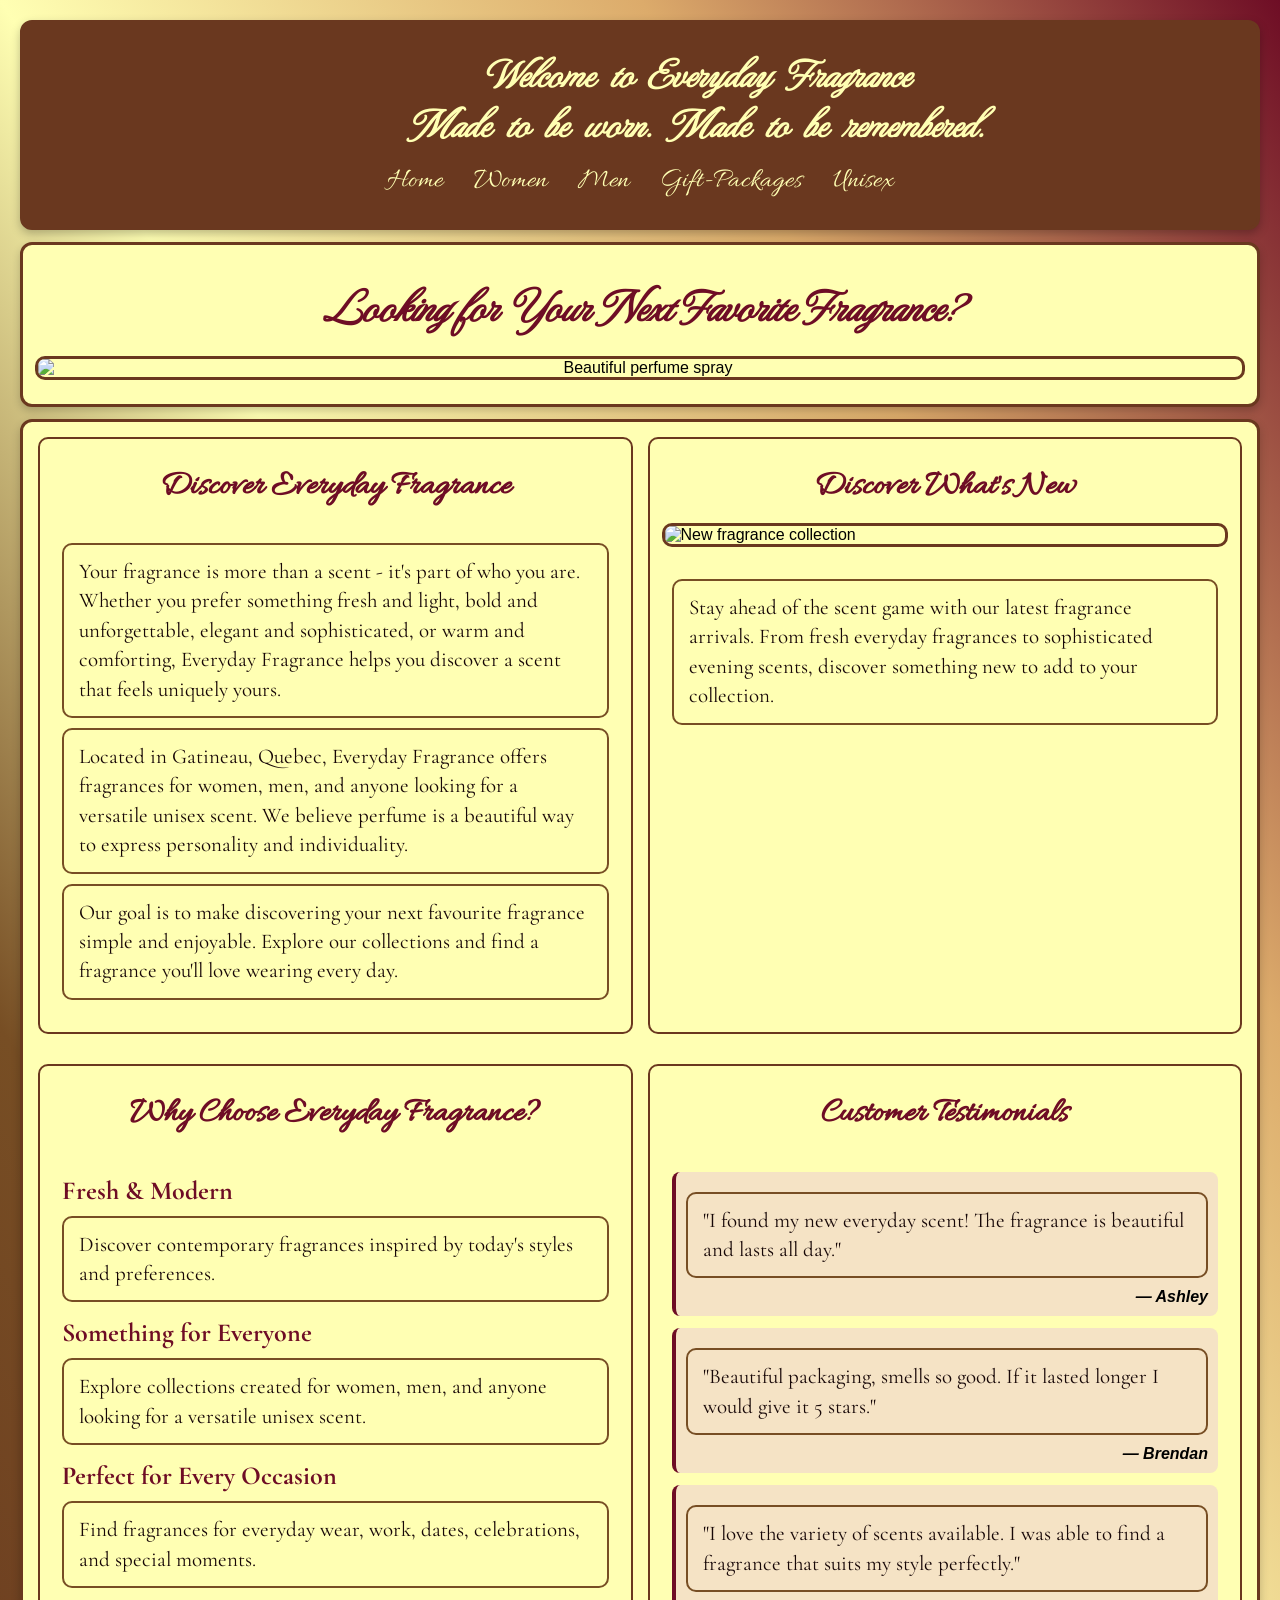
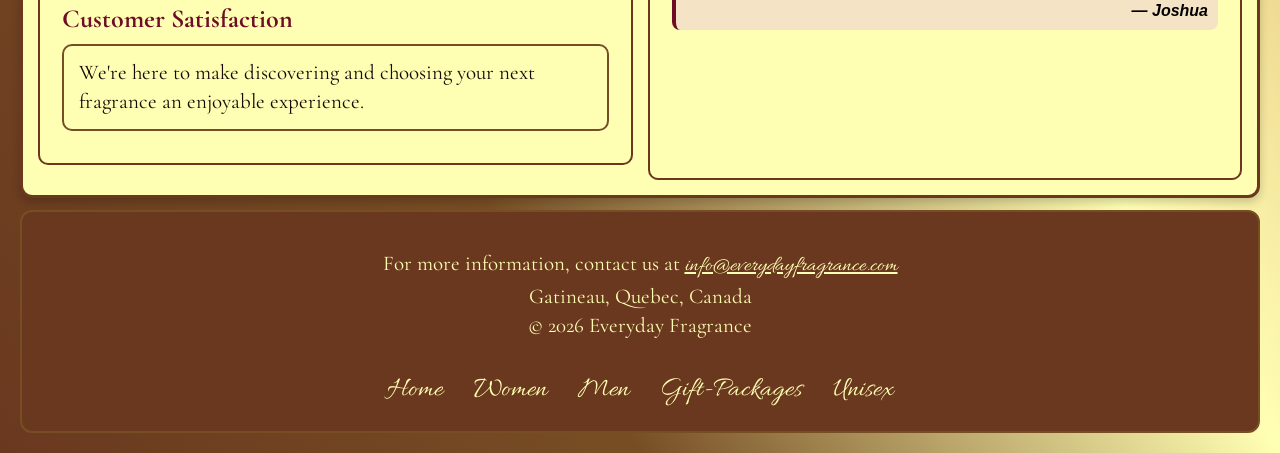
==== docs/index.html @ cf5535ca "Added files for everyday Fragrance" ====
<!DOCTYPE html>
<html lang="en">

<head>
    <meta charset="UTF-8">
    <meta name="viewport" content="width=device-width, initial-scale=1.0">

    <link rel="stylesheet" href="styles/site.css">
    <link rel="icon" href="images/perfume-icon.png" type="image/x-icon">

    <link rel="preconnect" href="https://fonts.googleapis.com">
    <link rel="preconnect" href="https://fonts.gstatic.com" crossorigin>

    <link href="https://fonts.googleapis.com/css2?family=Allura&family=Cormorant+Garamond:ital,wght@0,300..700;1,300..700&family=MonteCarlo&display=swap"
        rel="stylesheet">

    <title>Home | Everyday Fragrance</title>
</head>

<body>

    <div id="topBar">

        <header>
            <h1 class="heading">Welcome to Everyday Fragrance</h1>
            <h2 class="heading">Made to be worn. Made to be remembered.</h2>
        </header>

        <nav>
            <ul>
                <li><a href="index.html">Home</a></li>
                <li><a href="women.html">Women</a></li>
                <li><a href="men.html">Men</a></li>
                <li><a href="gifts.html">Gift-Packages</a></li>
                <li><a href="unisex.html">Unisex</a></li>
            </ul>
        </nav>

    </div>

    <div class="image-box">

        <h1>Looking for Your Next Favorite Fragrance?</h1>

        <img src="images/spray-1.jpg" alt="Beautiful perfume spray">

    </div>

    <main>

        <section class="intro">

            <h2>Discover Everyday Fragrance</h2>

            <div class="container">

                <p>
                    Your fragrance is more than a scent - it's part of who you are.
                    Whether you prefer something fresh and light, bold and
                    unforgettable, elegant and sophisticated, or warm and
                    comforting, Everyday Fragrance helps you discover a scent
                    that feels uniquely yours.
                </p>

                <p>
                    Located in Gatineau, Quebec, Everyday Fragrance offers
                    fragrances for women, men, and anyone looking for a
                    versatile unisex scent. We believe perfume is a beautiful
                    way to express personality and individuality.
                </p>

                <p>
                    Our goal is to make discovering your next favourite
                    fragrance simple and enjoyable. Explore our collections
                    and find a fragrance you'll love wearing every day.
                </p>

            </div>

        </section>

        <section>

            <h2>Discover What's New</h2>

            <img src="images/spray-3.jpg"
                alt="New fragrance collection">

            <div class="container">

                <p>
                    Stay ahead of the scent game with our latest fragrance
                    arrivals. From fresh everyday fragrances to sophisticated
                    evening scents, discover something new to add to your
                    collection.
                </p>

            </div>

        </section>

        <section>

            <h2>Why Choose Everyday Fragrance?</h2>

            <div class="container">

                <h3>Fresh & Modern</h3>

                <p>
                    Discover contemporary fragrances inspired by today's
                    styles and preferences.
                </p>

                <h3>Something for Everyone</h3>

                <p>
                    Explore collections created for women, men, and anyone
                    looking for a versatile unisex scent.
                </p>

                <h3>Perfect for Every Occasion</h3>

                <p>
                    Find fragrances for everyday wear, work, dates,
                    celebrations, and special moments.
                </p>

                <h3>Customer Satisfaction</h3>

                <p>
                    We're here to make discovering and choosing your next
                    fragrance an enjoyable experience.
                </p>

            </div>

        </section>

        <section class="testimonials">

            <h2>Customer Testimonials</h2>

            <div class="container">

                <blockquote>

                    <p>
                        "I found my new everyday scent! The fragrance is
                        beautiful and lasts all day."
                    </p>

                    <cite>— Ashley</cite>

                </blockquote>

                <blockquote>

                    <p>
                        "Beautiful packaging, smells so good. If it lasted
                        longer I would give it 5 stars."
                    </p>

                    <cite>— Brendan</cite>

                </blockquote>

                <blockquote>

                    <p>
                        "I love the variety of scents available. I was able
                        to find a fragrance that suits my style perfectly."
                    </p>

                    <cite>— Joshua</cite>

                </blockquote>

            </div>

        </section>

    </main>

    <footer>

        <p>
            For more information, contact us at
            <a href="mailto:info@everydayfragrance.com">
                info@everydayfragrance.com
            </a>
            <br>
            Gatineau, Quebec, Canada
            <br>
            &copy; 2026 Everyday Fragrance
        </p>

        <nav>

            <ul>
                <li><a href="index.html">Home</a></li>
                <li><a href="women.html">Women</a></li>
                <li><a href="men.html">Men</a></li>
                <li><a href="gifts.html">Gift-Packages</a></li>
                <li><a href="unisex.html">Unisex</a></li>
            </ul>

        </nav>

    </footer>

</body>
</html>
---- docs/styles/site.css ----
:root {
    --primaryDark: #6e0d25;
    --secondaryDark: #774E24;
    --mainDark: #6A381F;
    --primaryLight: #DCAB6B;
    --secondaryLight: #FFFFB3;
    --mainFont: "Cormorant Garamond", serif;
}

* {
    box-sizing: border-box;
}

body {
    background: linear-gradient(to bottom left, #6e0d25, #DCAB6B, #FFFFB3, #774E24, #6A381F);
    font-family: Arial, sans-serif;
    padding: 10px;
    margin: 0;

    h1 {
        font-family: MonteCarlo, cursive;
        font-style: italic;
        font-weight: bold;
        font-size: 45px;
        margin: 10px;
    }
}

h2 {
    font-family: Allura, cursive;
    font-weight: bold;
    font-size: 34px;
    color: var(--primaryDark);
    margin: 15px 5px;
    text-align: center;
}

h3 {
    color: var(--primaryDark);
    font-family: var(--mainFont);
    font-size: 26px;
    margin: 15px 0 8px;
}

#topBar {
    background-color: var(--mainDark);
    background-image: url("../images/Everyday-Fragrance-Logo.png");
    background-repeat: no-repeat;
    background-position: center 10px;
    background-size: 115px;
    text-align: center;
    color: var(--secondaryLight);
    padding: 125px 12px 15px;
    border: 3px solid var(--mainDark);
    border-radius: 12px;
    box-shadow: 0 4px 10px rgba(0, 0, 0, 0.25);

    .heading {
        font-family: MonteCarlo, cursive;
        font-style: italic;
        color: var(--secondaryLight);
        font-size: 40px;
        word-spacing: 8px;
        line-height: 1;
        margin: 10px;
    }
}

nav {
    ul {
        list-style-type: none;
        display: flex;
        flex-direction: row;
        flex-wrap: wrap;
        justify-content: center;
        gap: 10px 18px;
        padding: 0;
        margin: 18px 0 5px;
    }

    li {
        margin: 3px;
    }

    a {
        font-family: Allura, cursive;
        text-decoration: none;
        font-size: 25px;
        color: var(--secondaryLight);

        &:active {
            color: var(--primaryLight);
        }
    }
}

a {
    font-family: Allura, cursive;
    color: var(--primaryDark);
    font-size: 22px;

    &:active {
        color: var(--primaryLight);
    }
}

main {
    background-color: var(--secondaryLight);
    padding: 15px;
    margin-top: 12px;
    border: 3px solid var(--mainDark);
    border-radius: 12px;
    box-shadow: 0 4px 10px rgba(0, 0, 0, 0.2);

    section {
        background-color: var(--secondaryLight);
        padding: 12px;
        margin-bottom: 15px;
        border: 2px solid var(--mainDark);
        border-radius: 10px;

        &:last-child {
            margin-bottom: 0;
        }
    }
}

.image-box {
    background-color: var(--secondaryLight);
    text-align: center;
    padding: 12px;
    margin-top: 12px;
    border: 3px solid var(--mainDark);
    border-radius: 12px;
    box-shadow: 0 4px 8px rgba(0, 0, 0, 0.2);

    h1 {
        color: var(--primaryDark);
    }
}

img {
    display: block;
    max-width: 100%;
    width: 100%;
    height: auto;
    border: 3px solid var(--mainDark);
    border-radius: 10px;
    margin: 12px auto;
}

p {
    font-family: var(--mainFont);
    font-size: 21px;
    line-height: 1.4;
    color: #170707;
    padding: 12px 15px;
    margin: 10px 0;
    border: 2px double var(--secondaryDark);
    border-radius: 10px;
}

.container {
    padding: 8px;
    column-count: 1;
}

.float-image {
    width: 100%;
    height: auto;
    margin: 10px auto;
}

blockquote {
    background-color: #F5E3C5;
    border-left: 4px solid var(--primaryDark);
    padding: 10px;
    margin: 12px 0;
    border-radius: 8px;

    cite {
        display: block;
        text-align: right;
        font-weight: bold;
        font-style: italic;
    }
}

footer {
    background-color: var(--mainDark);
    color: var(--secondaryLight);
    text-align: center;
    padding: 15px;
    margin-top: 12px;
    border: 2px solid var(--secondaryDark);
    border-radius: 12px;

    p {
        color: var(--secondaryLight);
        border: none;
    }

    a {
        color: var(--secondaryLight);
    }

    ul {
        padding: 0;
        list-style: none;
    }
}

@media screen and (min-width: 768px) {

    body {
        padding: 20px;
    }

    #topBar {
        background-size: 160px;
        background-position: 20px center;
        padding: 20px;

        .heading {
            margin-left: 120px;
        }
    }

    nav {
        ul {
            flex-direction: row;
            justify-content: center;
            gap: 25px;
        }

        a {
            font-size: 28px;

            &:hover {
                font-style: italic;
                text-decoration: underline;
                color: var(--primaryLight);
            }
        }
    }

    main {
        display: grid;
        grid-template-columns: 1fr 1fr;
        gap: 15px;
    }

    .image-box {
        grid-column: 1 / 3;
    }

    .container {
        padding: 10px;
    }

    .float-image {
        float: right;
        width: 40%;
        margin: 5px 0 10px 12px;
    }

    footer {
        nav {
            ul {
                flex-direction: row;
                justify-content: center;
            }
        }
    }
}
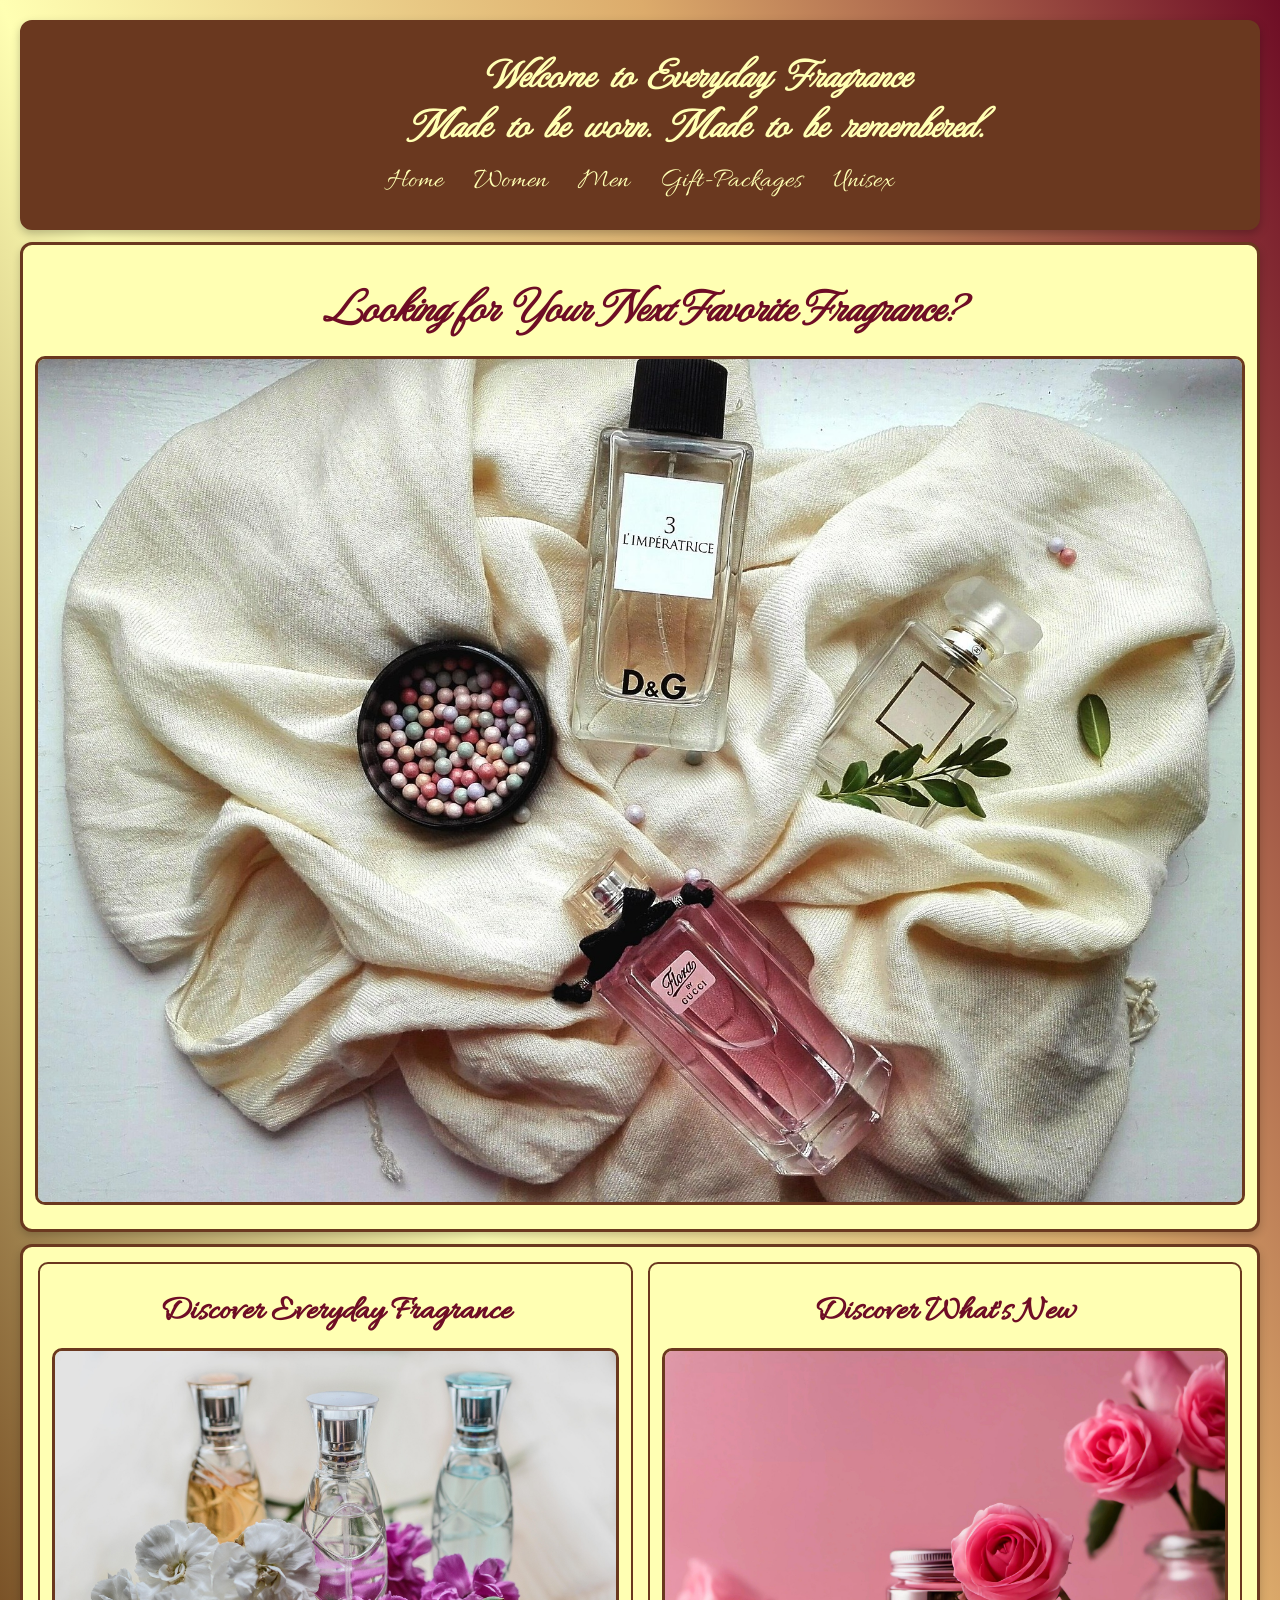
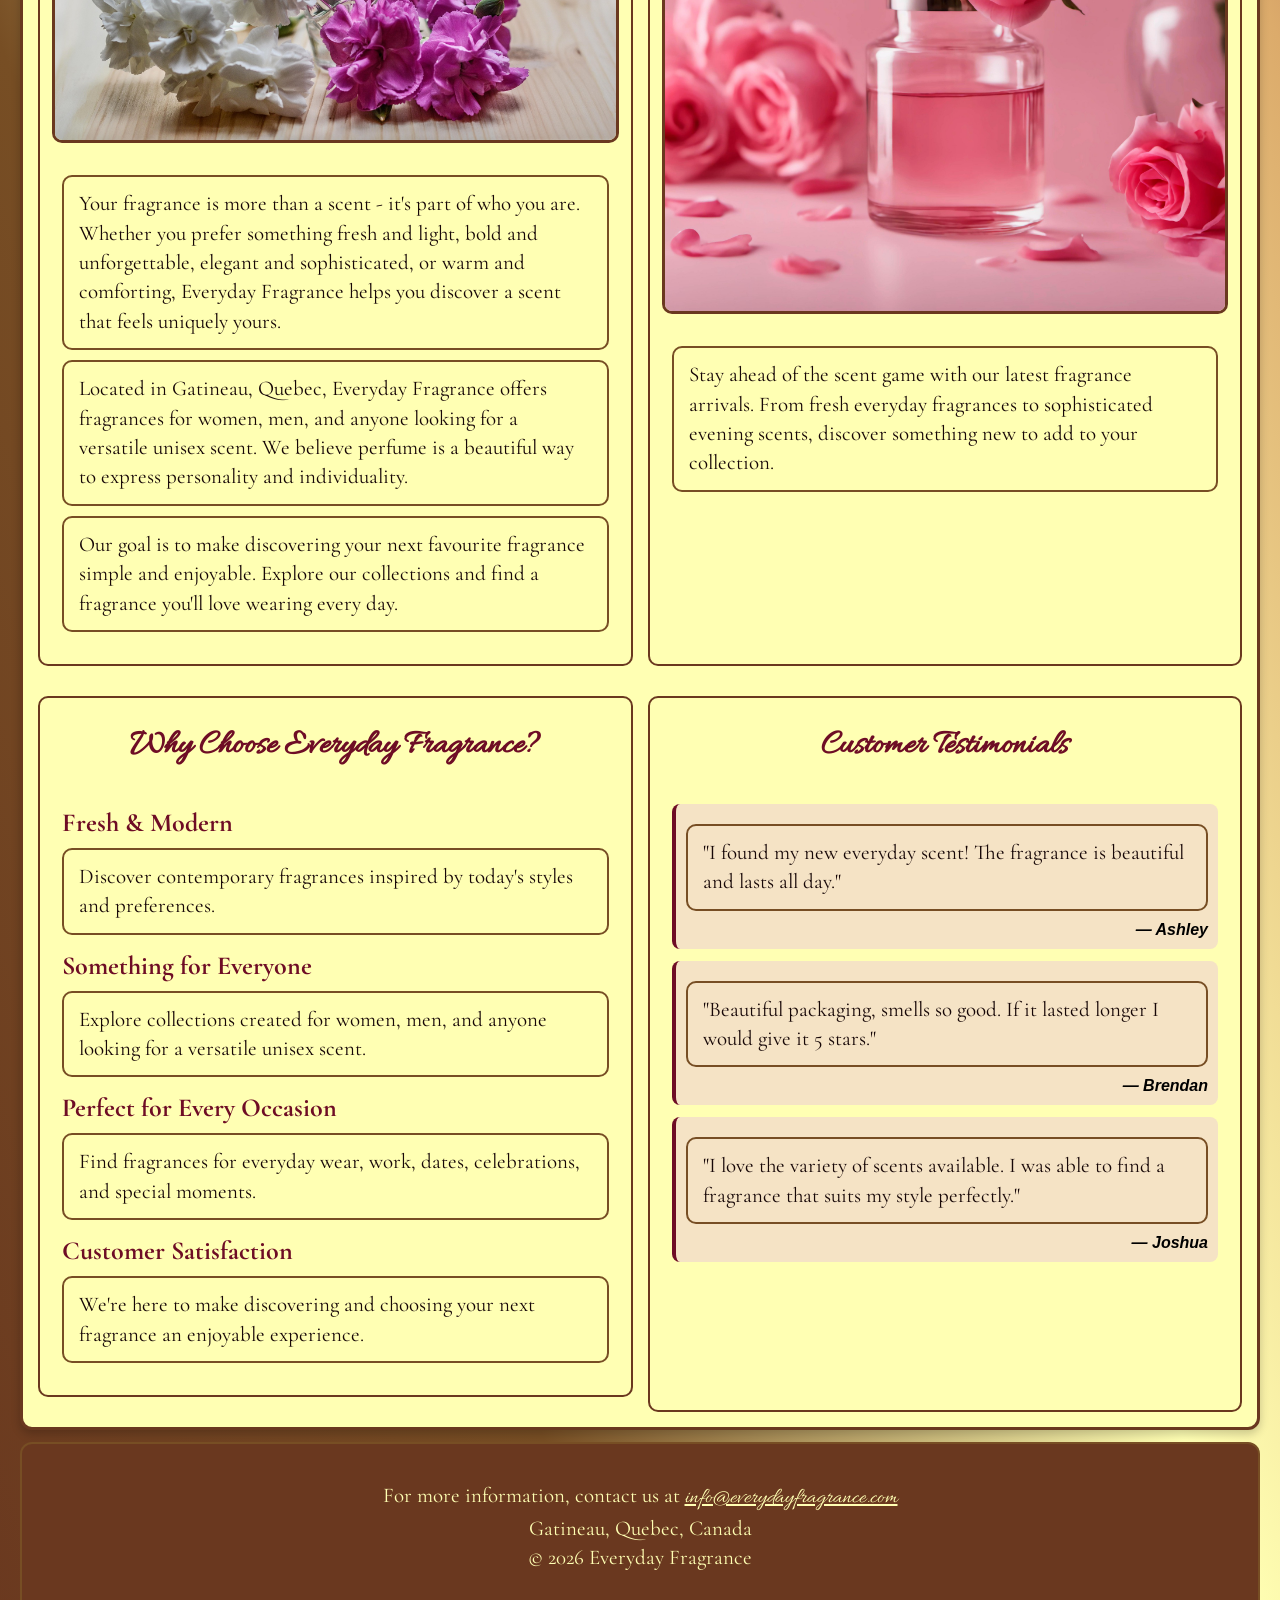
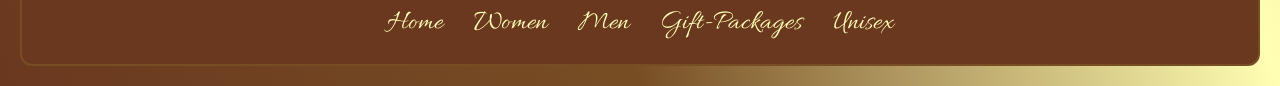
==== commit 737931f3: "Modified gift and women,s page" ====
--- a/docs/index.html
+++ b/docs/index.html
@@ -52,7 +52,7 @@
         <section class="intro">
 
             <h2>Discover Everyday Fragrance</h2>
-
+<img src="./images/package-gift.jpg" alt="Multiple perfume bottles">
             <div class="container">
 
                 <p>
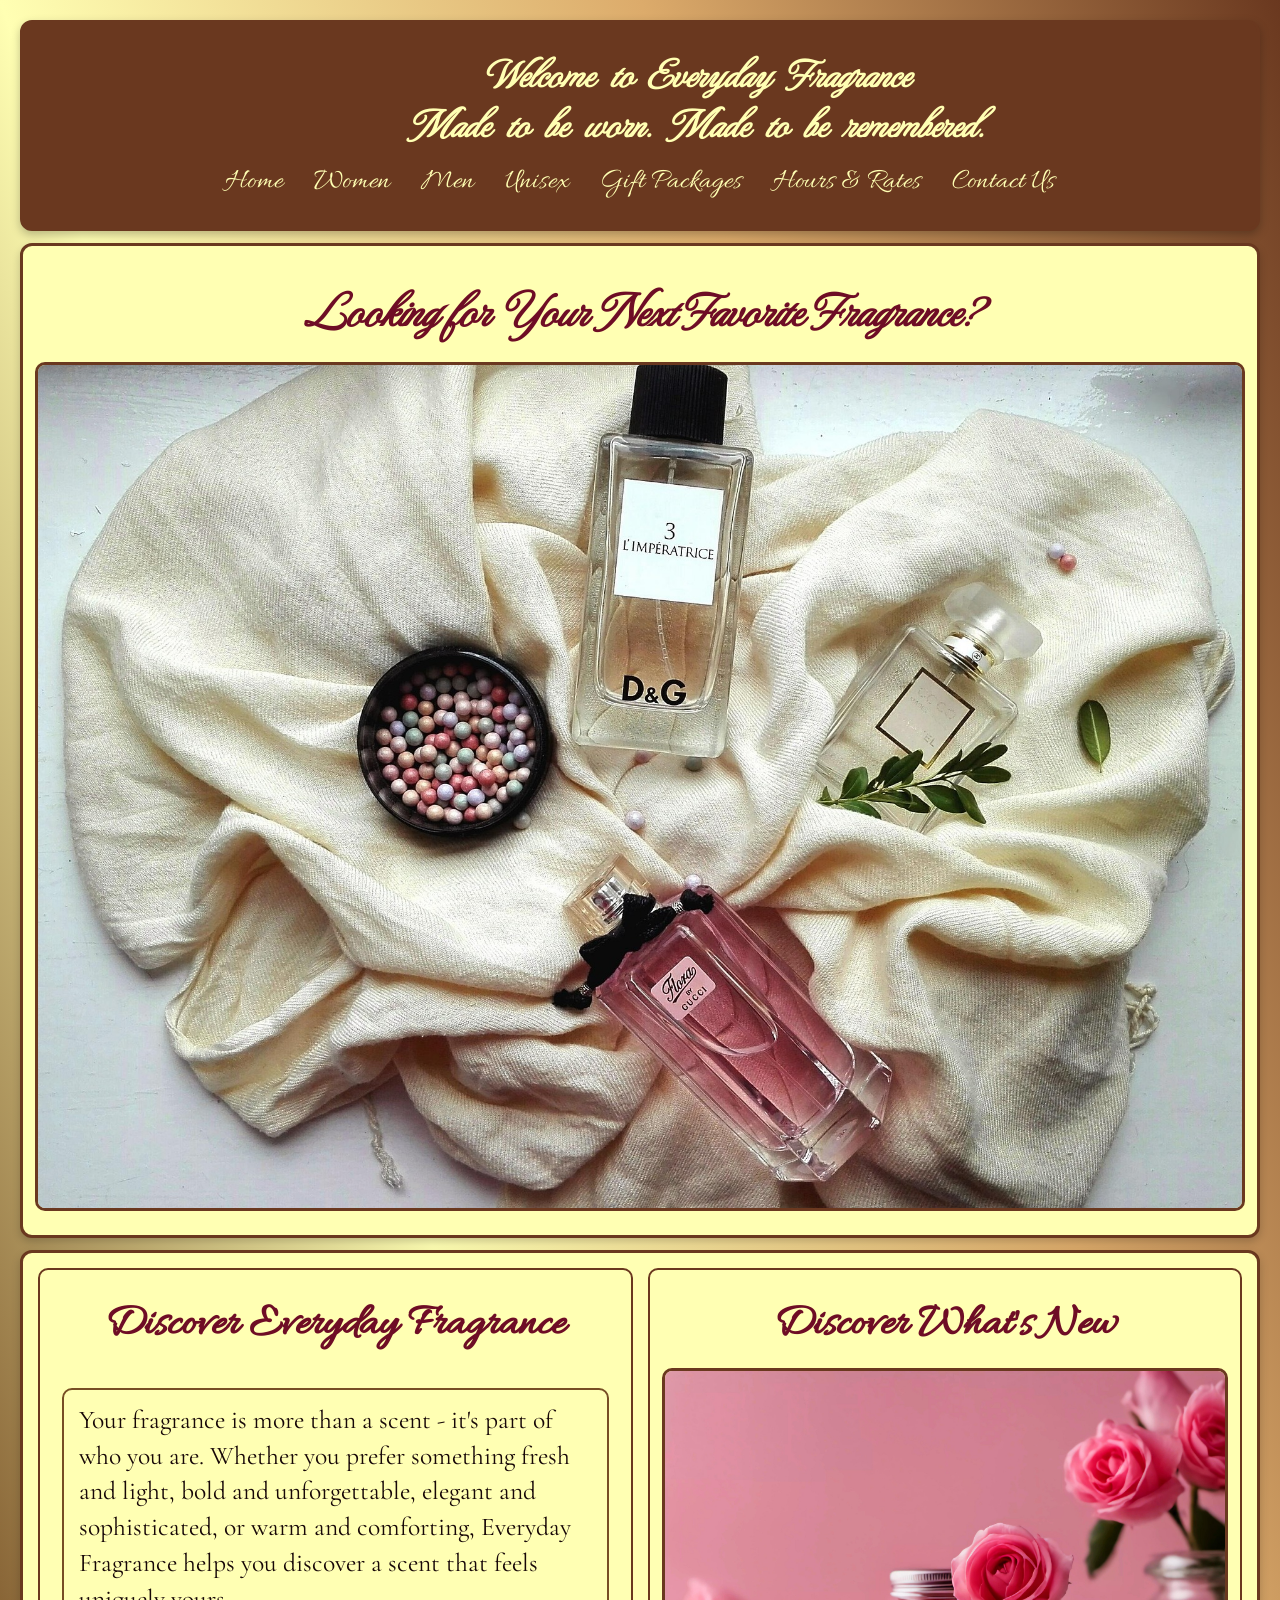
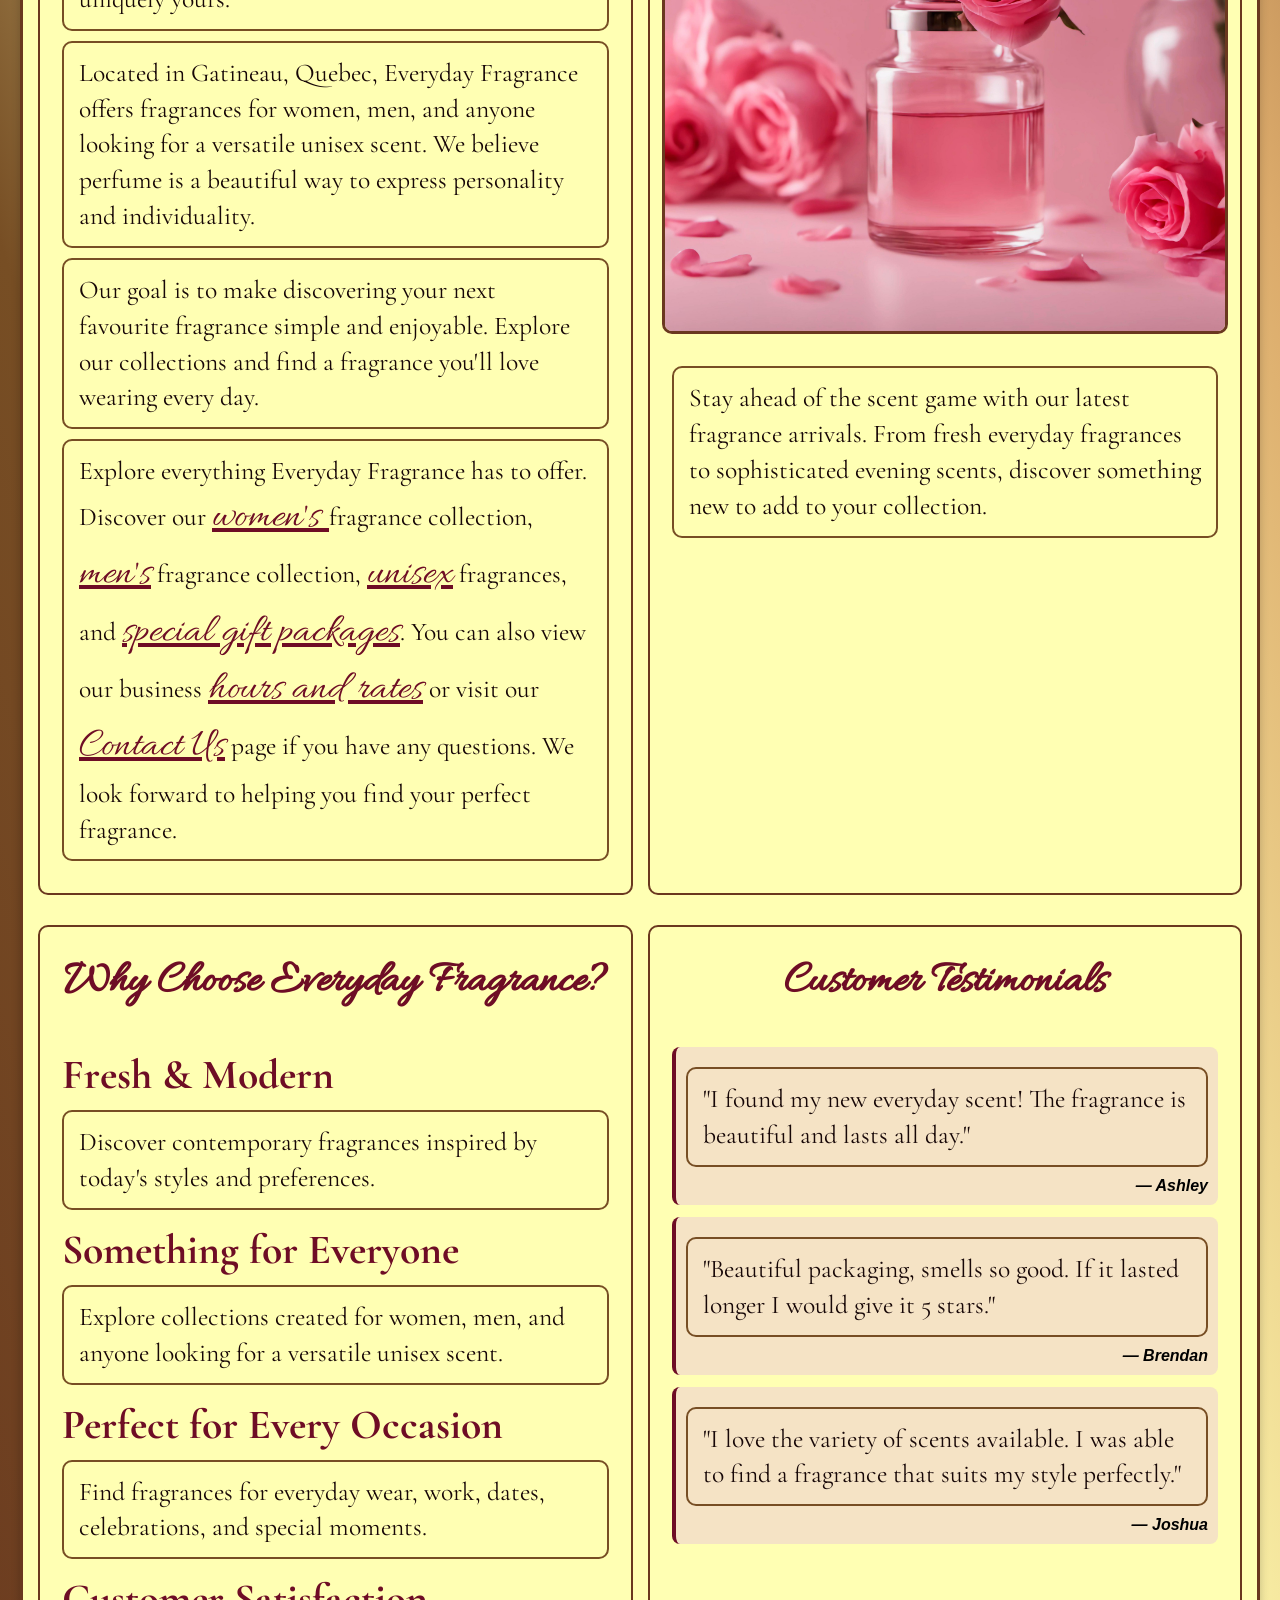
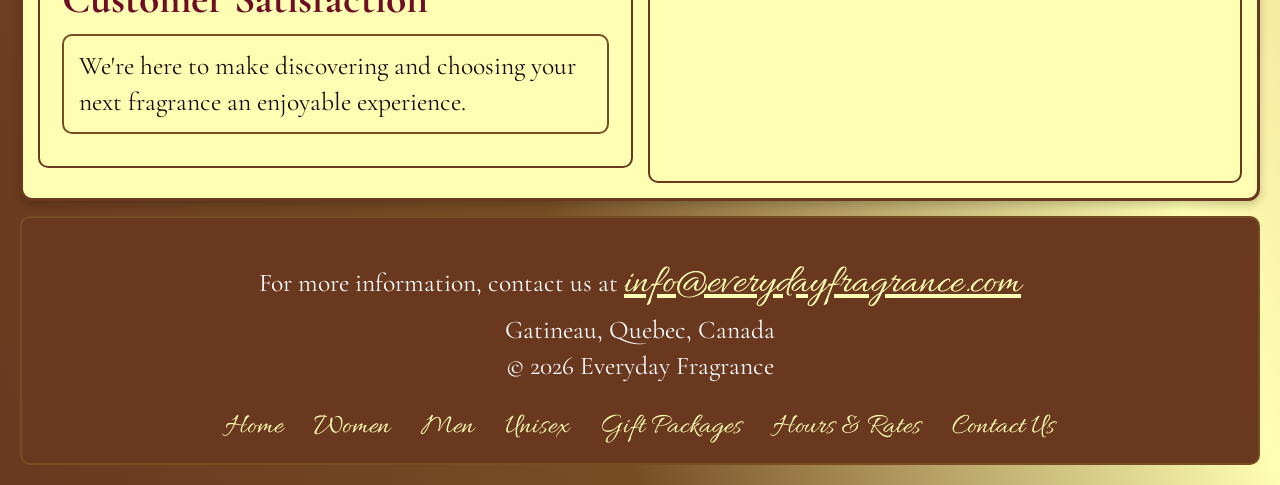
==== commit 00be020c: "Men's page modified" ====
--- a/docs/index.html
+++ b/docs/index.html
@@ -1,4 +1,3 @@
-
 <!DOCTYPE html>
 <html lang="en">
 
@@ -12,7 +11,8 @@
     <link rel="preconnect" href="https://fonts.googleapis.com">
     <link rel="preconnect" href="https://fonts.gstatic.com" crossorigin>
 
-    <link href="https://fonts.googleapis.com/css2?family=Allura&family=Cormorant+Garamond:ital,wght@0,300..700;1,300..700&family=MonteCarlo&display=swap"
+    <link
+        href="https://fonts.googleapis.com/css2?family=Allura&family=Cormorant+Garamond:ital,wght@0,300..700;1,300..700&family=MonteCarlo&display=swap"
         rel="stylesheet">
 
     <title>Home | Everyday Fragrance</title>
@@ -32,8 +32,10 @@
                 <li><a href="index.html">Home</a></li>
                 <li><a href="women.html">Women</a></li>
                 <li><a href="men.html">Men</a></li>
-                <li><a href="gifts.html">Gift-Packages</a></li>
                 <li><a href="unisex.html">Unisex</a></li>
+                <li><a href="gifts.html">Gift Packages</a></li>
+                <li><a href="hours-rates.html">Hours &amp; Rates</a></li>
+                <li><a href="contact.html">Contact Us</a></li>
             </ul>
         </nav>
 
@@ -49,10 +51,10 @@
 
     <main>
 
-        <section class="intro">
+        <section >
 
             <h2>Discover Everyday Fragrance</h2>
-<img src="./images/package-gift.jpg" alt="Multiple perfume bottles">
+
             <div class="container">
 
                 <p>
@@ -76,6 +78,20 @@
                     and find a fragrance you'll love wearing every day.
                 </p>
 
+                <p>
+                    Explore everything Everyday Fragrance has to offer. Discover our
+                    <a href="women.html">women's </a> fragrance collection,
+                    <a href="men.html">men's</a> fragrance collection,
+                    <a href="unisex.html">unisex</a> fragrances, and
+                    <a href="gifts.html">special gift packages</a>.
+                    You can also view our business
+                    <a href="hours-rates.html"> hours and rates</a>
+                    or visit our <a href="contact.html">Contact Us</a> page
+                    if you have any questions. We look forward to helping you
+                    find your perfect fragrance.
+                </p>
+
+
             </div>
 
         </section>
@@ -84,8 +100,7 @@
 
             <h2>Discover What's New</h2>
 
-            <img src="images/spray-3.jpg"
-                alt="New fragrance collection">
+            <img src="images/spray-3.jpg" alt="New fragrance collection">
 
             <div class="container">
 
@@ -199,11 +214,13 @@
         <nav>
 
             <ul>
-                <li><a href="index.html">Home</a></li>
+               <li><a href="index.html">Home</a></li>
                 <li><a href="women.html">Women</a></li>
                 <li><a href="men.html">Men</a></li>
-                <li><a href="gifts.html">Gift-Packages</a></li>
                 <li><a href="unisex.html">Unisex</a></li>
+                <li><a href="gifts.html">Gift Packages</a></li>
+                <li><a href="hours-rates.html">Hours &amp; Rates</a></li>
+                <li><a href="contact.html">Contact Us</a></li>
             </ul>
 
         </nav>
@@ -211,4 +228,5 @@
     </footer>
 
 </body>
-</html>
+
+</html>
--- a/docs/styles/site.css
+++ b/docs/styles/site.css
@@ -12,7 +12,7 @@
 }
 
 body {
-    background: linear-gradient(to bottom left, #6e0d25, #DCAB6B, #FFFFB3, #774E24, #6A381F);
+    background: linear-gradient(to bottom left, var(--mainDark), var(--primaryLight), var(--secondaryLight), var(--secondaryDark), var(--mainDark));
     font-family: Arial, sans-serif;
     padding: 10px;
     margin: 0;
@@ -21,7 +21,7 @@
         font-family: MonteCarlo, cursive;
         font-style: italic;
         font-weight: bold;
-        font-size: 45px;
+        font-size: 3em;
         margin: 10px;
     }
 }
@@ -29,7 +29,7 @@
 h2 {
     font-family: Allura, cursive;
     font-weight: bold;
-    font-size: 34px;
+    font-size: 2.8em;
     color: var(--primaryDark);
     margin: 15px 5px;
     text-align: center;
@@ -38,7 +38,7 @@
 h3 {
     color: var(--primaryDark);
     font-family: var(--mainFont);
-    font-size: 26px;
+    font-size: 2.6em;
     margin: 15px 0 8px;
 }
 
@@ -59,7 +59,7 @@
         font-family: MonteCarlo, cursive;
         font-style: italic;
         color: var(--secondaryLight);
-        font-size: 40px;
+        font-size: 2.5em;
         word-spacing: 8px;
         line-height: 1;
         margin: 10px;
@@ -85,7 +85,7 @@
     a {
         font-family: Allura, cursive;
         text-decoration: none;
-        font-size: 25px;
+        font-size: 1.6em;
         color: var(--secondaryLight);
 
         &:active {
@@ -97,7 +97,7 @@
 a {
     font-family: Allura, cursive;
     color: var(--primaryDark);
-    font-size: 22px;
+    font-size: 1.6em;
 
     &:active {
         color: var(--primaryLight);
@@ -125,6 +125,10 @@
     }
 }
 
+.intro {
+    grid-column: 1/6;
+}
+
 .image-box {
     background-color: var(--secondaryLight);
     text-align: center;
@@ -141,7 +145,6 @@
 
 img {
     display: block;
-    max-width: 100%;
     width: 100%;
     height: auto;
     border: 3px solid var(--mainDark);
@@ -151,7 +154,7 @@
 
 p {
     font-family: var(--mainFont);
-    font-size: 21px;
+    font-size: 1.6em;
     line-height: 1.4;
     color: #170707;
     padding: 12px 15px;
@@ -210,6 +213,129 @@
     }
 }
 
+form {
+    max-width: 800px;
+    margin: 20px auto;
+    padding: 20px;
+    background-color: var(--secondaryLight);
+    border: 2px solid var(--mainDark);
+    border-radius: 10px;
+}
+
+fieldset {
+    border: 2px solid var(--secondaryDark);
+    border-radius: 8px;
+    padding: 15px;
+    margin-bottom: 20px;
+}
+
+legend {
+    font-family: "Allura", cursive;
+    font-size: 1.6em;
+    font-weight: bold;
+    color: var(--primaryDark);
+}
+
+label {
+    display: inline-block;
+    font-family: var(--mainFont);
+    font-size: 1.8em;
+    font-weight: bold;
+    color: var(--mainDark);
+    margin: 8px 0;
+}
+
+input,
+select,textarea {
+    width: 100%;
+    padding: 10px;
+    margin: 6px 0 15px;
+    border: 1px solid var(--secondaryDark);
+    border-radius: 5px;
+    font-family: Arial, sans-serif;
+    font-size: 1.6em;
+}
+
+input[type="radio"],
+input[type="checkbox"] {
+    width: auto;
+    margin-right: 8px;
+}
+
+textarea {
+    min-height: 120px;
+    resize: vertical;
+}
+
+button[type="submit"] {
+    background-color: var(--primaryDark);
+    color: white;
+    padding: 12px 25px;
+    border: none;
+    border-radius: 5px;
+    font-family: var(--mainFont);
+    font-size: 2em;
+    font-weight: bold;
+    cursor: pointer;
+}
+
+button[type="submit"]:hover {
+    background-color: var(--secondaryDark);
+}
+
+/* Hours and rates table styling */
+table {
+    width: 50%;
+    height: 10%;
+    border-collapse: collapse;
+    margin: 40px 40px;
+    background-color: var(--secondaryLight);
+    font-family: var(--mainFont);
+    font-size: 1.8em;
+    align-content: center;
+
+}
+
+th,
+td {
+    border: 2px solid var(--mainDark);
+    padding: 12px;
+    text-align: center;
+}
+
+th {
+    background-color: var(--primaryDark);
+    color: white;
+    font-weight: bold;
+}
+
+tr:nth-child(even) {
+    background-color: rgba(220, 171, 107, 0.4);
+}
+
+footer {
+    background-color: var(--mainDark);
+    color: white;
+    text-align: center;
+    padding: 15px;
+    margin-top: 15px;
+    border-radius: 10px;
+
+    p {
+        color: white;
+    }
+
+    a {
+        color: var(--secondaryLight);
+    }
+
+    ul {
+        list-style-type: none;
+        padding: 0;
+        margin: 0;
+    }
+}
+
 @media screen and (min-width: 768px) {
 
     body {
@@ -234,7 +360,7 @@
         }
 
         a {
-            font-size: 28px;
+            font-size: 1.8em;
 
             &:hover {
                 font-style: italic;
@@ -262,6 +388,10 @@
         float: right;
         width: 40%;
         margin: 5px 0 10px 12px;
+    }
+
+    form {
+        grid-column: 1 / 3;
     }
 
     footer {
